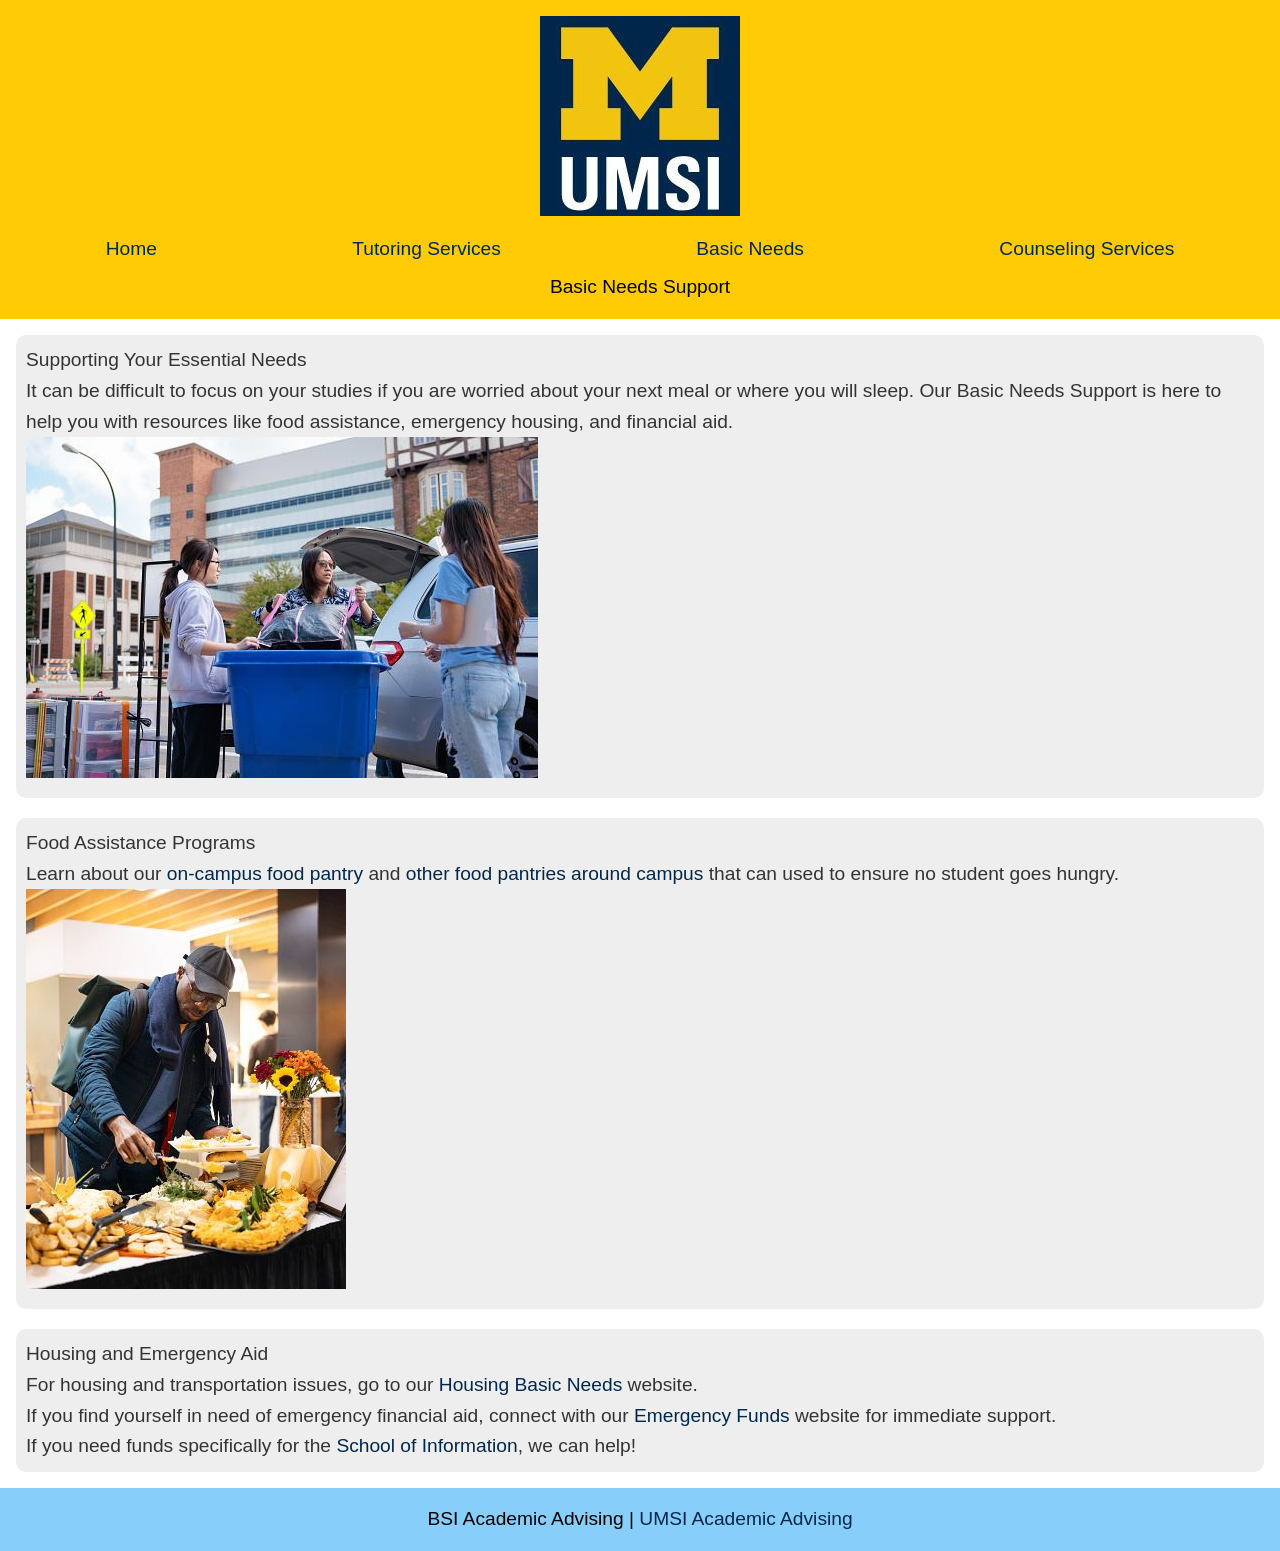
==== basic_needs.html @ 7970d3b3 "Add files via upload" ====
<!DOCTYPE html>
<html lang="en">
<head>
    <meta charset="UTF-8">
    <meta name="viewport" content="width=device-width, initial-scale=1.0">
    <link rel="stylesheet" href="css/html5reset.css">
    <link rel="stylesheet" href="css/style.css">
    <title>Basic Needs Support | Student Success Portal</title>
</head>
<body>
    <header>
        <a href="#main">Skip to Main Content</a>
        <img src="images/UMSI_signature_vertical_informal_solidblue.jpg" alt="UMSI Logo">
        <nav>
            <ul>
                <li><a href="index.html">Home</a></li>
                <li><a href="tutoring.html">Tutoring Services</a></li>
                <li><a href="basic_needs.html">Basic Needs</a></li>
                <li><a href="caps.html">Counseling Services</a></li>
            </ul>
        </nav>
        <h1>Basic Needs Support</h1>
    </header>
    <main id="main">
        <section>
            <h2>Supporting Your Essential Needs</h2>
            <p>It can be difficult to focus on your studies if you are worried about your next meal or where you will sleep. Our Basic Needs Support is here to help you with resources like food assistance, emergency housing, and financial aid.</p>
            <img src="images/MCOMMONS-Move-In-25.jpg.jpg" alt="A student receiving housing assistance by a volunteer">
        </section>
        <section>
            <h3>Food Assistance Programs</h3>
            <p>Learn about our <a href="https://mbc.studentlife.umich.edu/" target="_blank">on-campus food pantry</a> and <a href="https://ssd.umich.edu/article/free-food-resources-michigan" target="_blank">other food pantries around campus</a> that can used to ensure no student goes hungry.</p>
            <img src="images/MCOMMONS-Thanksgiving2024-16.jpg" alt="A student getting food from a table, filled with food.">
        </section>
        <section>
            <h3>Housing and Emergency Aid</h3>
            <p> For housing and transportation issues, go to our <a href="https://basicneeds.studentlife.umich.edu/category/housing-transportation/" target="_blank">Housing Basic Needs</a> website.</p>
            <p>If you find yourself in need of emergency financial aid, connect with our <a href="https://deanofstudents.umich.edu/article/student-emergency-funds" target="_blank">Emergency Funds</a> website for immediate support. 
            <p>If you need funds specifically for the <a href="https://basicneeds.studentlife.umich.edu/department/school-of-information-emergency-funds/" target="_blank">School of Information</a>, we can help!</a></p>
        </section>
    </main>
    <footer>
        <p>BSI Academic Advising | <a href="https://sites.google.com/umich.edu/bsiacademicadvising?usp=sharing">UMSI Academic Advising</a></p>
    </footer>
</body>
</html>
---- css/style.css ----
html {
    box-sizing: border-box;
    font-size: 100%; 
}

*, *:before, *:after {
    box-sizing: inherit;
}

body {
    margin: 0;
    font-family: Arial, sans-serif;
    line-height: 1.6;
    color: #333;
    font-size: 1.2rem;
}

a {
    color: #00274C;
    text-decoration: none;
}

a:focus, a:hover {
    text-decoration: underline;
}

/* Skip to Main */
a[href="#main"] {
    position: absolute;
    left: -100rem;
    top: auto;
    width: 0.625rem;
    height: 0.625rem;
    overflow: hidden;
}

a[href="#main"]:focus {
    position: static;
    width: auto;
    height: auto;
    margin: 10px;
    overflow: visible;
    background-color: #000;
    color: #fff;
}

/* Header and Navigation */
header {
    background-color: #FFCB05;
    color: black;
    padding: 1rem 0.5rem;
    text-align: center;
}

nav ul {
    padding: 0;
    list-style: none;
    display: flex;
    justify-content: space-around;
    margin: 0;
}

nav a {
    display: block;
    padding: 0.5rem;
}

nav a.active, nav a:hover {
    font-weight: bold;
    background-color: #f4f4f4;
}

/* Main Content */
main {
    padding: 1rem;
    display: grid;
    grid-template-columns: 1fr;
    gap: 20px;
}

section {
    background: #eee;
    padding: 10px;
    border-radius: 0.625rem;
}

/* Footer Styles */
footer {
    text-align: center;
    padding: 1rem 0.5rem;
    background-color: lightskyblue;
    color: black;
}
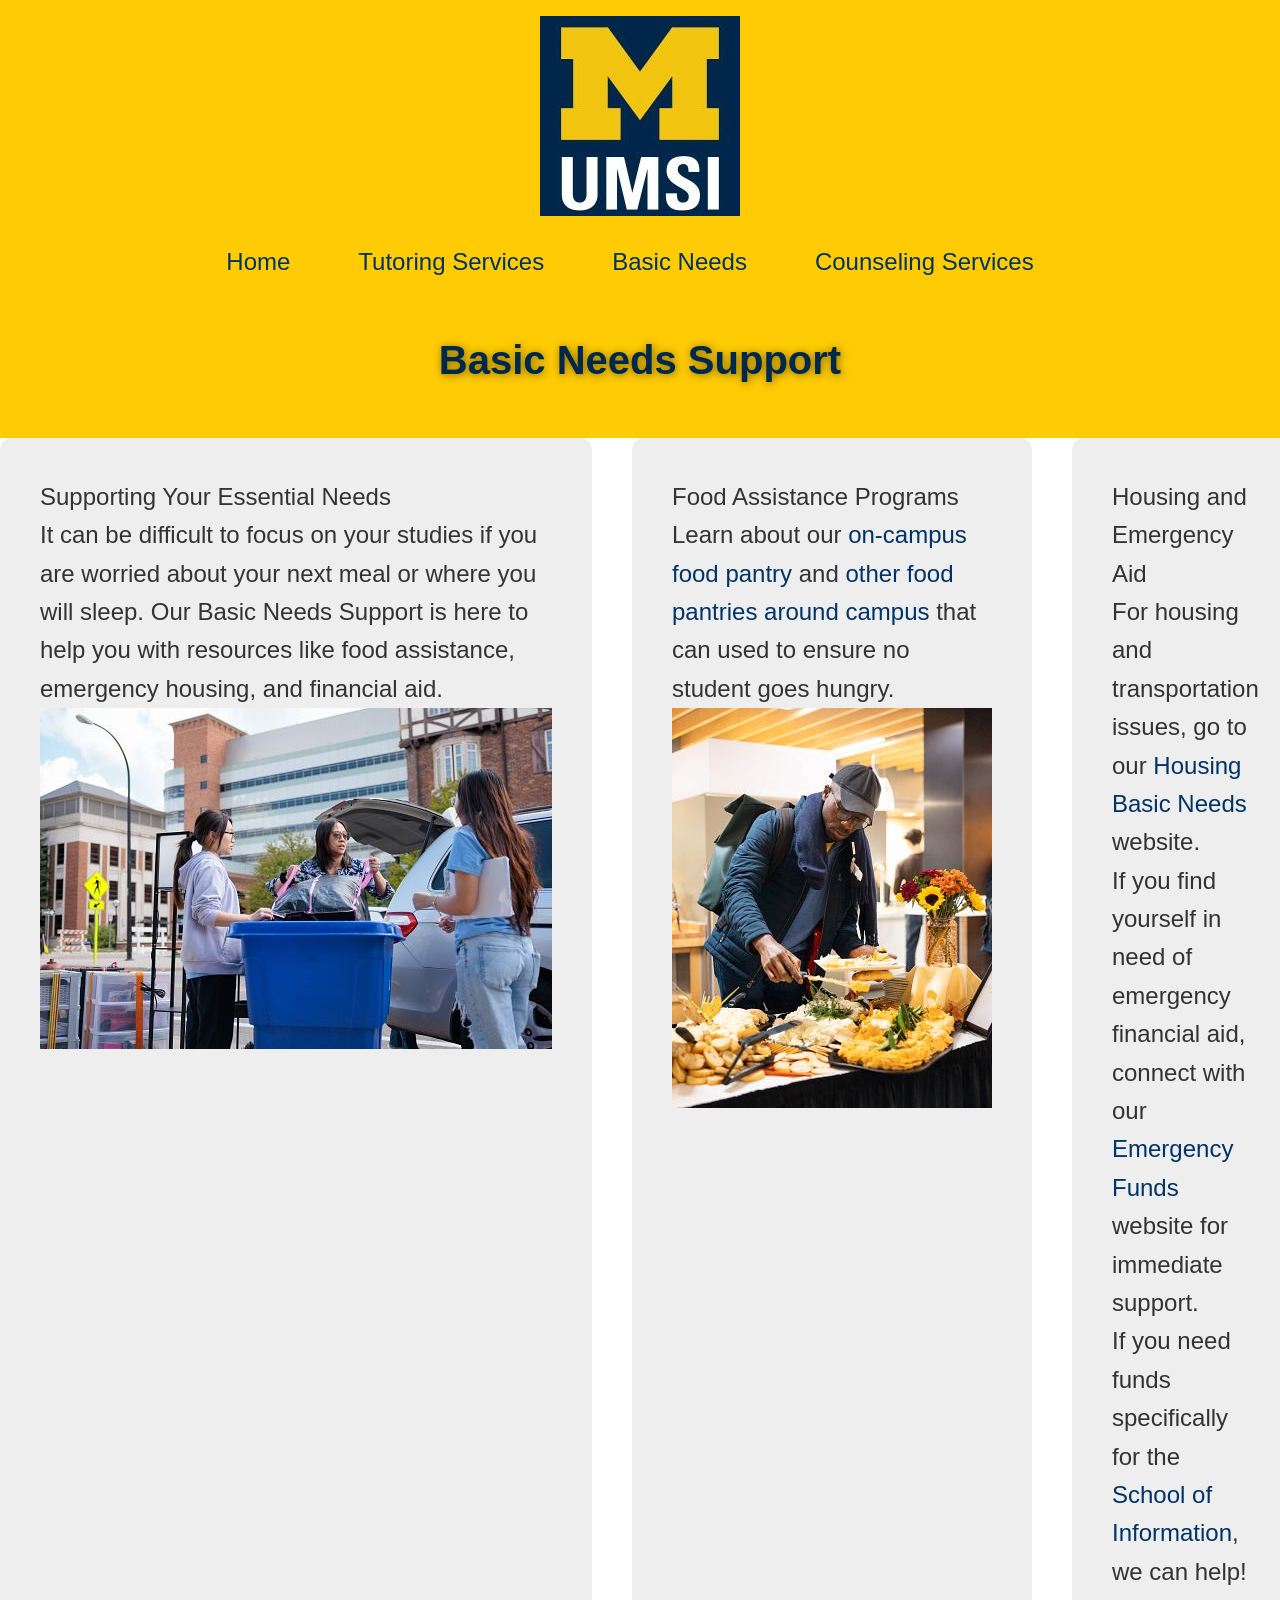
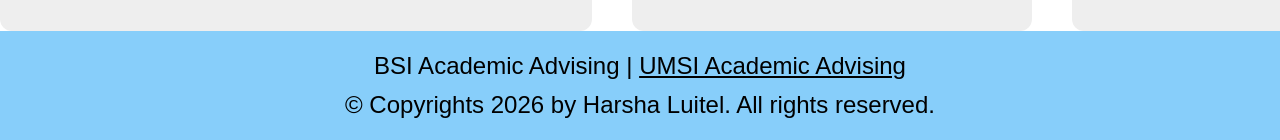
==== commit f282c599: "Add files via upload" ====
--- a/basic_needs.html
+++ b/basic_needs.html
@@ -41,6 +41,10 @@
     </main>
     <footer>
         <p>BSI Academic Advising | <a href="https://sites.google.com/umich.edu/bsiacademicadvising?usp=sharing">UMSI Academic Advising</a></p>
+        <p>© Copyrights <span id="year"></span> by Harsha Luitel. All rights reserved.</p>
     </footer>
+    <script>
+        document.getElementById("year").innerHTML = new Date().getFullYear();
+        </script>
 </body>
 </html>
--- a/css/style.css
+++ b/css/style.css
@@ -9,19 +9,42 @@
 
 body {
     margin: 0;
+    padding: 0;
     font-family: Arial, sans-serif;
     line-height: 1.6;
     color: #333;
+    background-color: #fff; /* Clean background */
     font-size: 1.2rem;
 }
 
+section {
+    padding: 20px;
+    background: #f0f0f0; /* Light grey background for sections */
+    border-radius: 8px; /* Rounded corners for modern look */
+}
+
+h1 {
+    font-size: 2.5rem; /* Larger font size for prominence */
+    font-weight: bold; /* Bold weight for visibility */
+    color: #00274C; /* Deep blue for a strong appearance */
+    text-shadow: 1px 1px 8px rgba(0, 0, 0, 0.5); /* Text shadow for depth */
+    margin: 20px 0; /* Spacing for distinction */
+    padding: 10px; /* Padding for visual space */
+    background-color: #FFCB05; /* Background color to highlight the title */
+    border-radius: 10px; /* Rounded corners */
+    display: inline-block; /* Limits background to text width */
+}
+
+
 a {
-    color: #00274C;
+    color: #003366;
     text-decoration: none;
 }
 
 a:focus, a:hover {
-    text-decoration: underline;
+    color: #00274C;
+    background-color: #FFCB05;
+    text-decoration: none;
 }
 
 /* Skip to Main */
@@ -50,6 +73,9 @@
     color: black;
     padding: 1rem 0.5rem;
     text-align: center;
+    width: 100%; /* Ensures header is full-width */
+    margin: 0; /* Removes any default margin */
+    box-sizing: border-box; /* Ensures padding does not affect width */
 }
 
 nav ul {
@@ -58,23 +84,29 @@
     display: flex;
     justify-content: space-around;
     margin: 0;
+    width: 100%;
 }
 
 nav a {
     display: block;
-    padding: 0.5rem;
+    padding: 0.625rem 0.937rem;
+    flex-grow: 1;
+    transition: background-color 0.3s ease, color 0.3s ease; /* Smooth transition for hover effects */
+    border-radius: 5px; /* Rounded corners for a modern look */
 }
 
 nav a.active, nav a:hover {
+    background: linear-gradient(145deg, #ffd700, #ffcb05);
+    color: black;
     font-weight: bold;
-    background-color: #f4f4f4;
+    border-bottom: 0.25rem solid black; /* Adds a bottom border for clear indication */
+    text-decoration: none; /* No underline on hover to keep it clean */
 }
 
 /* Main Content */
 main {
-    padding: 1rem;
     display: grid;
-    grid-template-columns: 1fr;
+    grid-template-columns: repeat(auto-fill, minmax(250px, 1fr)); /* Adapts the number of columns based on the screen size */
     gap: 20px;
 }
 
@@ -92,3 +124,48 @@
     color: black;
 }
 
+footer a {
+    color: black; 
+    text-decoration: underline; 
+}
+
+footer a:hover, footer a:focus {
+    color: #FFCB05;  
+    background-color: #000; 
+    text-decoration: none; 
+}
+
+@media (min-width: 1024px) { 
+    body {
+        font-size: 1.5rem; /* Increase base font size for desktop readability */
+    }
+
+    header {
+        width: 100%;
+        margin: 0 auto;
+        padding: 1rem 2rem; /* More padding in header */
+    }
+
+    nav ul {
+        justify-content: center; /* Align nav items to the left with more spacing */
+    }
+
+    nav a {
+        padding: 1rem 1.5rem; /* Larger padding for navigation links */
+        margin-right: 20px; /* Space between nav items */
+    }
+
+    main {
+        display: grid;
+        grid-template-columns: repeat(3, 1fr); /* 3 columns for main content */
+        gap: 40px; /* More space between grid items */
+    }
+
+    section {
+        padding: 40px; /* More padding within each section */
+        border-radius: 12px; /* Larger border radius for aesthetics */
+    }
+}
+
+
+
